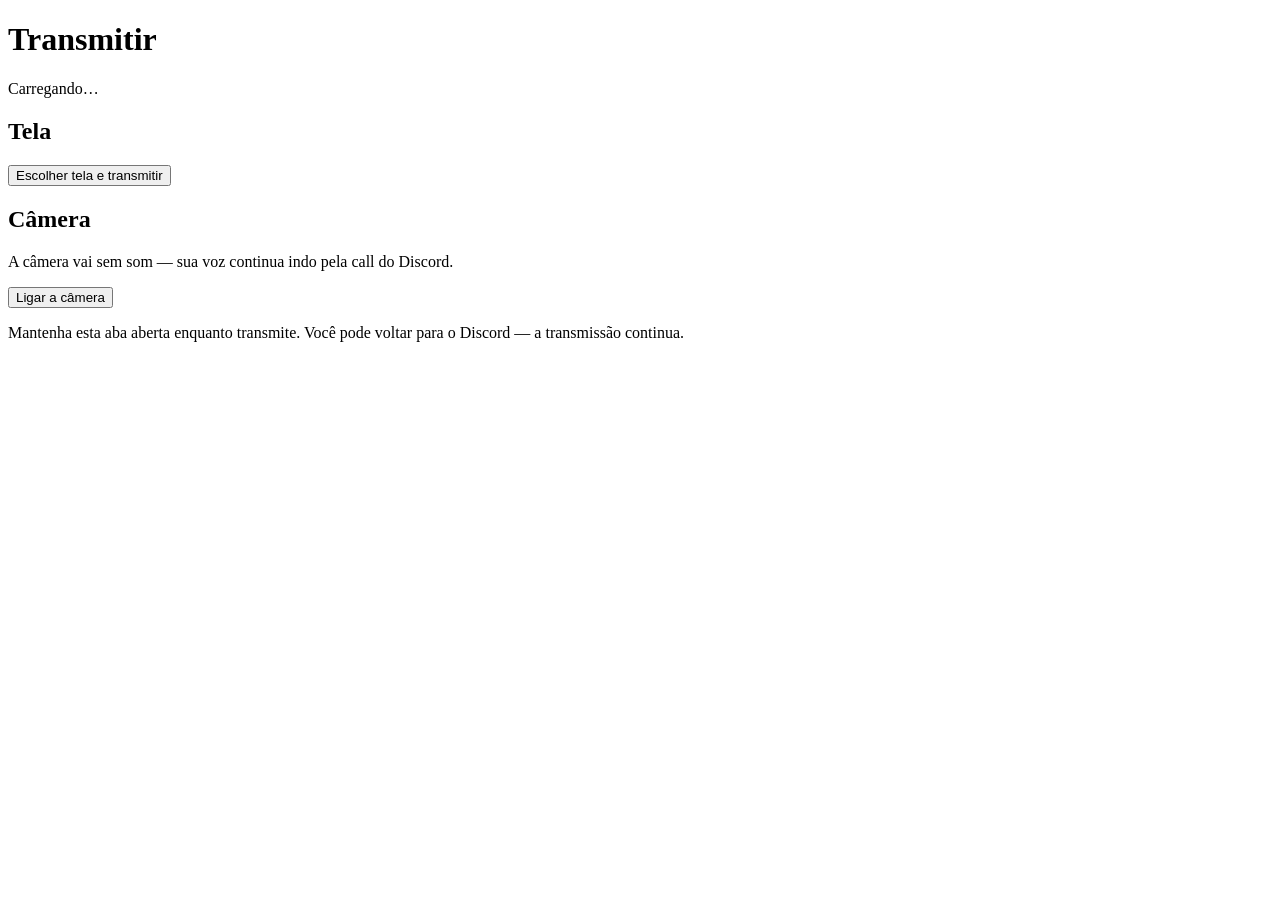
==== server/public/share.html @ 6a840700 "Merge 45d5b7323f33cc31475e516bb5c585482178aa08 into 1a30c935c884d92ae290fdbdd9ee869345c11977" ====
<!doctype html>
<html lang="pt-BR">
  <head>
    <meta charset="utf-8" />
    <meta name="viewport" content="width=device-width, initial-scale=1" />
    <title>Transmitir</title>
    <!-- ?v= existe porque share.js/css têm nome fixo. Quem abriu a página antes
         dos cabeçalhos no-store guardou a versão antiga por heurística do
         navegador, e continuaria usando ela para sempre. Trocar a query força
         uma URL nova. Incremente ao publicar mudanças nesses arquivos. -->
    <link rel="stylesheet" href="/share.css?v=14" />
  </head>
  <body>
    <main class="card">
      <header>
        <h1>Transmitir</h1>
        <p class="sub" id="roomLine">Carregando…</p>
      </header>

      <!-- Erro que impede a página inteira: token inválido, navegador sem
           suporte. Os erros de cada fonte ficam no bloco dela. -->
      <p id="pageStatus" class="status" role="status"></p>

      <!-- Só o resumo: qualidade, taxa e som são editados pela engrenagem da
           atividade, que é de onde esta página é aberta. Os mesmos controles
           nos dois lugares criavam duas fontes de verdade, e a daqui
           envelhecia assim que alguém mexia na de lá. -->
      <section id="setup">
        <p id="presetLine" class="preset"></p>
      </section>

      <div class="fontes">
        <section class="bloco" id="bloco-tela">
          <h2>Tela</h2>

          <div id="tela-setup">
            <p class="note" id="tela-nota"></p>

            <button id="tela-start" class="primary">Escolher tela e transmitir</button>
          </div>

          <div id="tela-live" hidden>
            <div class="live-badge"><span class="dot"></span> No ar</div>
            <video id="tela-preview" muted playsinline></video>
            <div class="stats">
              <div><strong id="tela-viewers">0</strong><span>assistindo</span></div>
              <div><strong id="tela-fps">—</strong><span>quadros</span></div>
              <div><strong id="tela-bitrate">—</strong><span>enviando</span></div>
              <div><strong id="tela-elapsed">00:00</strong><span>no ar</span></div>
            </div>
            <button id="somAba" class="secondary" hidden>Som de uma aba</button>
            <button id="tela-stop" class="danger">Parar de transmitir a tela</button>
          </div>

          <p id="tela-status" class="status" role="status"></p>
        </section>

        <section class="bloco" id="bloco-camera">
          <h2>Câmera</h2>

          <div id="camera-setup">
            <p class="note">
              A câmera vai sem som — sua voz continua indo pela call do Discord.
            </p>

            <button id="camera-start" class="primary">Ligar a câmera</button>
          </div>

          <div id="camera-live" hidden>
            <div class="live-badge"><span class="dot"></span> No ar</div>
            <video id="camera-preview" muted playsinline></video>
            <div class="stats">
              <div><strong id="camera-viewers">0</strong><span>assistindo</span></div>
              <div><strong id="camera-fps">—</strong><span>quadros</span></div>
              <div><strong id="camera-bitrate">—</strong><span>enviando</span></div>
              <div><strong id="camera-elapsed">00:00</strong><span>no ar</span></div>
            </div>
            <button id="camera-stop" class="danger">Desligar a câmera</button>
          </div>

          <p id="camera-status" class="status" role="status"></p>
        </section>
      </div>

      <footer>
        <p>Mantenha esta aba aberta enquanto transmite. Você pode voltar para o Discord — a transmissão continua.</p>
      </footer>
    </main>

    <script type="module" src="/share.js?v=14"></script>
  </body>
</html>
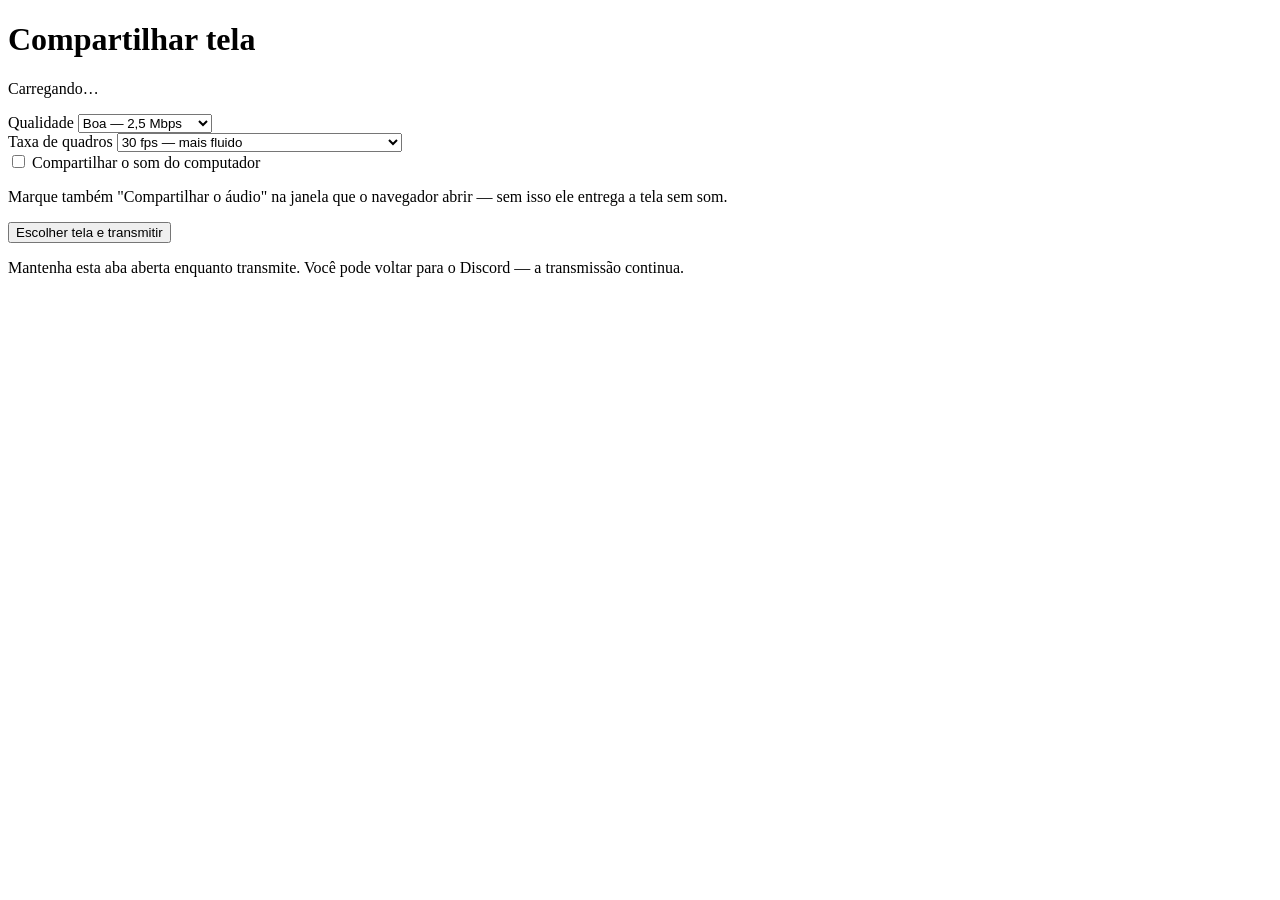
==== commit cfabb96e: "Merge d3d1d4fa84f66285e8ef0841f5fee24de3cd05f0 into c0c116921f2d4b1ad39edb7a11fed12ddc1e3563" ====
--- a/server/public/share.html
+++ b/server/public/share.html
@@ -3,90 +3,75 @@
   <head>
     <meta charset="utf-8" />
     <meta name="viewport" content="width=device-width, initial-scale=1" />
-    <title>Transmitir</title>
+    <title>Compartilhar tela</title>
     <!-- ?v= existe porque share.js/css têm nome fixo. Quem abriu a página antes
          dos cabeçalhos no-store guardou a versão antiga por heurística do
          navegador, e continuaria usando ela para sempre. Trocar a query força
          uma URL nova. Incremente ao publicar mudanças nesses arquivos. -->
-    <link rel="stylesheet" href="/share.css?v=14" />
+    <link rel="stylesheet" href="/share.css?v=9" />
   </head>
   <body>
     <main class="card">
       <header>
-        <h1>Transmitir</h1>
+        <h1>Compartilhar tela</h1>
         <p class="sub" id="roomLine">Carregando…</p>
       </header>
 
-      <!-- Erro que impede a página inteira: token inválido, navegador sem
-           suporte. Os erros de cada fonte ficam no bloco dela. -->
-      <p id="pageStatus" class="status" role="status"></p>
+      <section id="setup">
+        <div class="row">
+          <label for="quality">Qualidade</label>
+          <select id="quality">
+            <option value="1000000">Leve — 1 Mbps</option>
+            <option value="2500000" selected>Boa — 2,5 Mbps</option>
+            <option value="5000000">Alta — 5 Mbps</option>
+            <option value="8000000">Máxima — 8 Mbps</option>
+          </select>
+        </div>
 
-      <!-- Só o resumo: qualidade, taxa e som são editados pela engrenagem da
-           atividade, que é de onde esta página é aberta. Os mesmos controles
-           nos dois lugares criavam duas fontes de verdade, e a daqui
-           envelhecia assim que alguém mexia na de lá. -->
-      <section id="setup">
-        <p id="presetLine" class="preset"></p>
+        <div class="row">
+          <label for="fps">Taxa de quadros</label>
+          <select id="fps">
+            <option value="15">15 fps — economiza banda</option>
+            <option value="30" selected>30 fps — mais fluido</option>
+            <option value="60">60 fps — jogo e vídeo, exija 5 Mbps ou mais</option>
+          </select>
+        </div>
+
+        <p id="presetLine" class="preset" hidden></p>
+
+        <label class="check">
+          <input id="withAudio" type="checkbox" />
+          <span>Compartilhar o som do computador</span>
+        </label>
+
+        <p class="note">
+          Marque também "Compartilhar o áudio" na janela que o navegador abrir — sem isso
+          ele entrega a tela sem som.
+        </p>
+
+        <button id="start" class="primary">Escolher tela e transmitir</button>
       </section>
 
-      <div class="fontes">
-        <section class="bloco" id="bloco-tela">
-          <h2>Tela</h2>
+      <section id="live" hidden>
+        <div class="live-badge"><span class="dot"></span> No ar</div>
+        <video id="preview" muted playsinline></video>
+        <div class="stats">
+          <div><strong id="viewers">0</strong><span>assistindo</span></div>
+          <div><strong id="fpsOut">—</strong><span>quadros</span></div>
+          <div><strong id="bitrate">—</strong><span>enviando</span></div>
+          <div><strong id="elapsed">00:00</strong><span>no ar</span></div>
+        </div>
+        <button id="somAba" class="secondary" hidden>Som de uma aba</button>
+        <button id="stop" class="danger">Parar de transmitir</button>
+      </section>
 
-          <div id="tela-setup">
-            <p class="note" id="tela-nota"></p>
-
-            <button id="tela-start" class="primary">Escolher tela e transmitir</button>
-          </div>
-
-          <div id="tela-live" hidden>
-            <div class="live-badge"><span class="dot"></span> No ar</div>
-            <video id="tela-preview" muted playsinline></video>
-            <div class="stats">
-              <div><strong id="tela-viewers">0</strong><span>assistindo</span></div>
-              <div><strong id="tela-fps">—</strong><span>quadros</span></div>
-              <div><strong id="tela-bitrate">—</strong><span>enviando</span></div>
-              <div><strong id="tela-elapsed">00:00</strong><span>no ar</span></div>
-            </div>
-            <button id="somAba" class="secondary" hidden>Som de uma aba</button>
-            <button id="tela-stop" class="danger">Parar de transmitir a tela</button>
-          </div>
-
-          <p id="tela-status" class="status" role="status"></p>
-        </section>
-
-        <section class="bloco" id="bloco-camera">
-          <h2>Câmera</h2>
-
-          <div id="camera-setup">
-            <p class="note">
-              A câmera vai sem som — sua voz continua indo pela call do Discord.
-            </p>
-
-            <button id="camera-start" class="primary">Ligar a câmera</button>
-          </div>
-
-          <div id="camera-live" hidden>
-            <div class="live-badge"><span class="dot"></span> No ar</div>
-            <video id="camera-preview" muted playsinline></video>
-            <div class="stats">
-              <div><strong id="camera-viewers">0</strong><span>assistindo</span></div>
-              <div><strong id="camera-fps">—</strong><span>quadros</span></div>
-              <div><strong id="camera-bitrate">—</strong><span>enviando</span></div>
-              <div><strong id="camera-elapsed">00:00</strong><span>no ar</span></div>
-            </div>
-            <button id="camera-stop" class="danger">Desligar a câmera</button>
-          </div>
-
-          <p id="camera-status" class="status" role="status"></p>
-        </section>
-      </div>
+      <p id="status" class="status" role="status"></p>
 
       <footer>
         <p>Mantenha esta aba aberta enquanto transmite. Você pode voltar para o Discord — a transmissão continua.</p>
       </footer>
     </main>
 
-    <script type="module" src="/share.js?v=14"></script>
+    <script type="module" src="/share.js?v=11"></script>
   </body>
 </html>
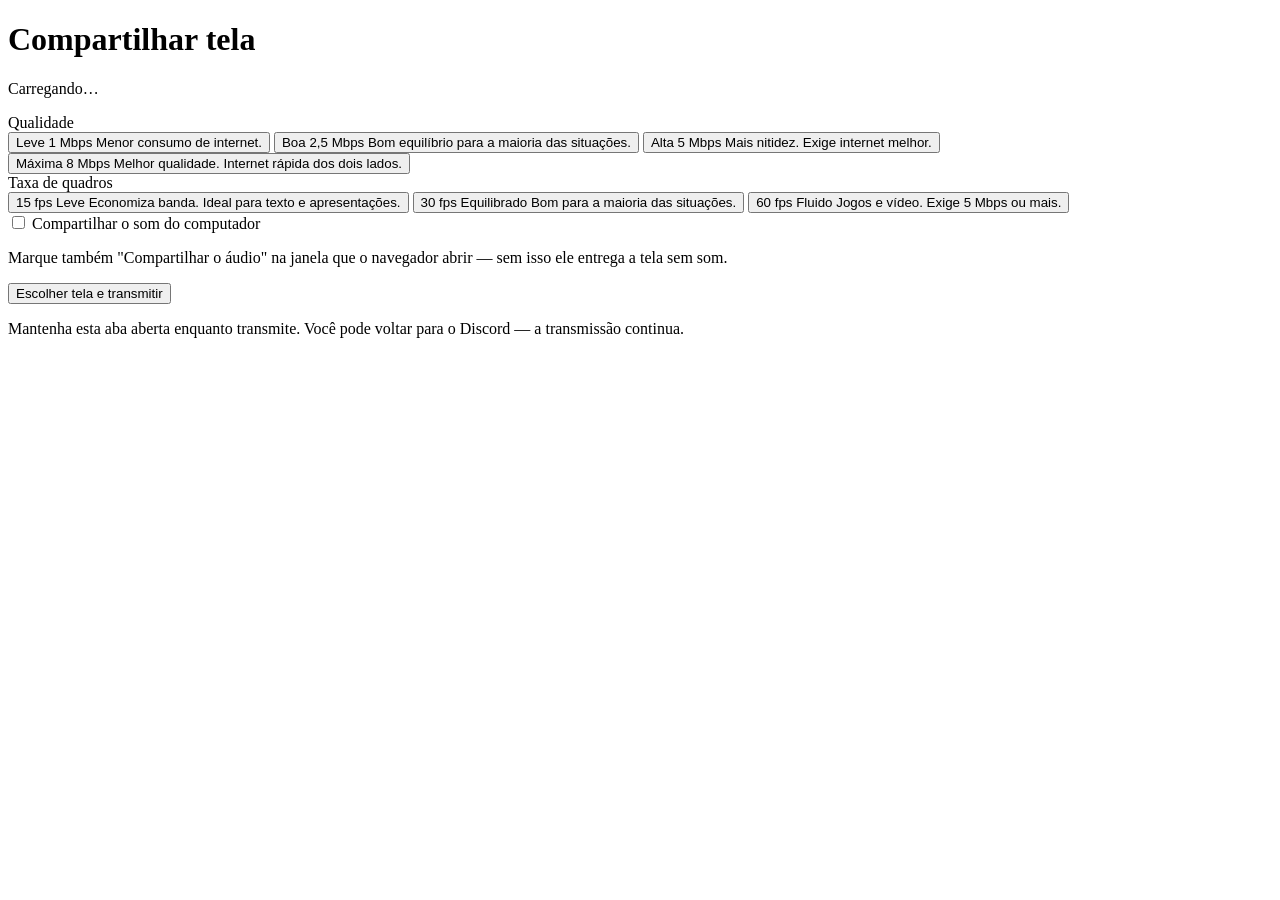
==== commit d117571f: "Update da Interface" ====
--- a/server/public/share.html
+++ b/server/public/share.html
@@ -8,7 +8,7 @@
          dos cabeçalhos no-store guardou a versão antiga por heurística do
          navegador, e continuaria usando ela para sempre. Trocar a query força
          uma URL nova. Incremente ao publicar mudanças nesses arquivos. -->
-    <link rel="stylesheet" href="/share.css?v=9" />
+    <link rel="stylesheet" href="/share.css?v=10" />
   </head>
   <body>
     <main class="card">
@@ -18,23 +18,62 @@
       </header>
 
       <section id="setup">
-        <div class="row">
-          <label for="quality">Qualidade</label>
-          <select id="quality">
+        <div class="row row-stack">
+          <label id="qualityLabel">Qualidade</label>
+          <select id="quality" hidden>
             <option value="1000000">Leve — 1 Mbps</option>
             <option value="2500000" selected>Boa — 2,5 Mbps</option>
             <option value="5000000">Alta — 5 Mbps</option>
             <option value="8000000">Máxima — 8 Mbps</option>
           </select>
+          <div class="option-list" id="qualityCards" role="radiogroup" aria-labelledby="qualityLabel">
+            <button type="button" class="option-card" data-value="1000000" role="radio" aria-checked="false">
+              <span class="option-title">Leve</span>
+              <span class="option-spec">1 Mbps</span>
+              <span class="option-desc">Menor consumo de internet.</span>
+            </button>
+            <button type="button" class="option-card" data-value="2500000" role="radio" aria-checked="true">
+              <span class="option-title">Boa</span>
+              <span class="option-spec">2,5 Mbps</span>
+              <span class="option-desc">Bom equilíbrio para a maioria das situações.</span>
+            </button>
+            <button type="button" class="option-card" data-value="5000000" role="radio" aria-checked="false">
+              <span class="option-title">Alta</span>
+              <span class="option-spec">5 Mbps</span>
+              <span class="option-desc">Mais nitidez. Exige internet melhor.</span>
+            </button>
+            <button type="button" class="option-card" data-value="8000000" role="radio" aria-checked="false">
+              <span class="option-title">Máxima</span>
+              <span class="option-spec">8 Mbps</span>
+              <span class="option-desc">Melhor qualidade. Internet rápida dos dois lados.</span>
+            </button>
+          </div>
         </div>
 
-        <div class="row">
-          <label for="fps">Taxa de quadros</label>
-          <select id="fps">
+        <div class="row row-stack">
+          <label id="fpsLabel">Taxa de quadros</label>
+          <select id="fps" hidden>
             <option value="15">15 fps — economiza banda</option>
             <option value="30" selected>30 fps — mais fluido</option>
             <option value="60">60 fps — jogo e vídeo, exija 5 Mbps ou mais</option>
           </select>
+          <div class="option-list" id="fpsCards" role="radiogroup" aria-labelledby="fpsLabel">
+            <button type="button" class="option-card" data-value="15" role="radio" aria-checked="false">
+              <span class="option-title">15 fps</span>
+              <span class="option-spec">Leve</span>
+              <span class="option-desc">Economiza banda. Ideal para texto e apresentações.</span>
+            </button>
+            <button type="button" class="option-card" data-value="30" role="radio" aria-checked="true">
+              <span class="option-title">30 fps</span>
+              <span class="option-spec">Equilibrado</span>
+              <span class="option-desc">Bom para a maioria das situações.</span>
+            </button>
+            <button type="button" class="option-card" data-value="60" role="radio" aria-checked="false">
+              <span class="option-title">60 fps</span>
+              <span class="option-spec">Fluido</span>
+              <span class="option-desc">Jogos e vídeo. Exige 5 Mbps ou mais.</span>
+            </button>
+          </div>
         </div>
 
         <p id="presetLine" class="preset" hidden></p>
@@ -72,6 +111,6 @@
       </footer>
     </main>
 
-    <script type="module" src="/share.js?v=11"></script>
+    <script type="module" src="/share.js?v=13"></script>
   </body>
 </html>
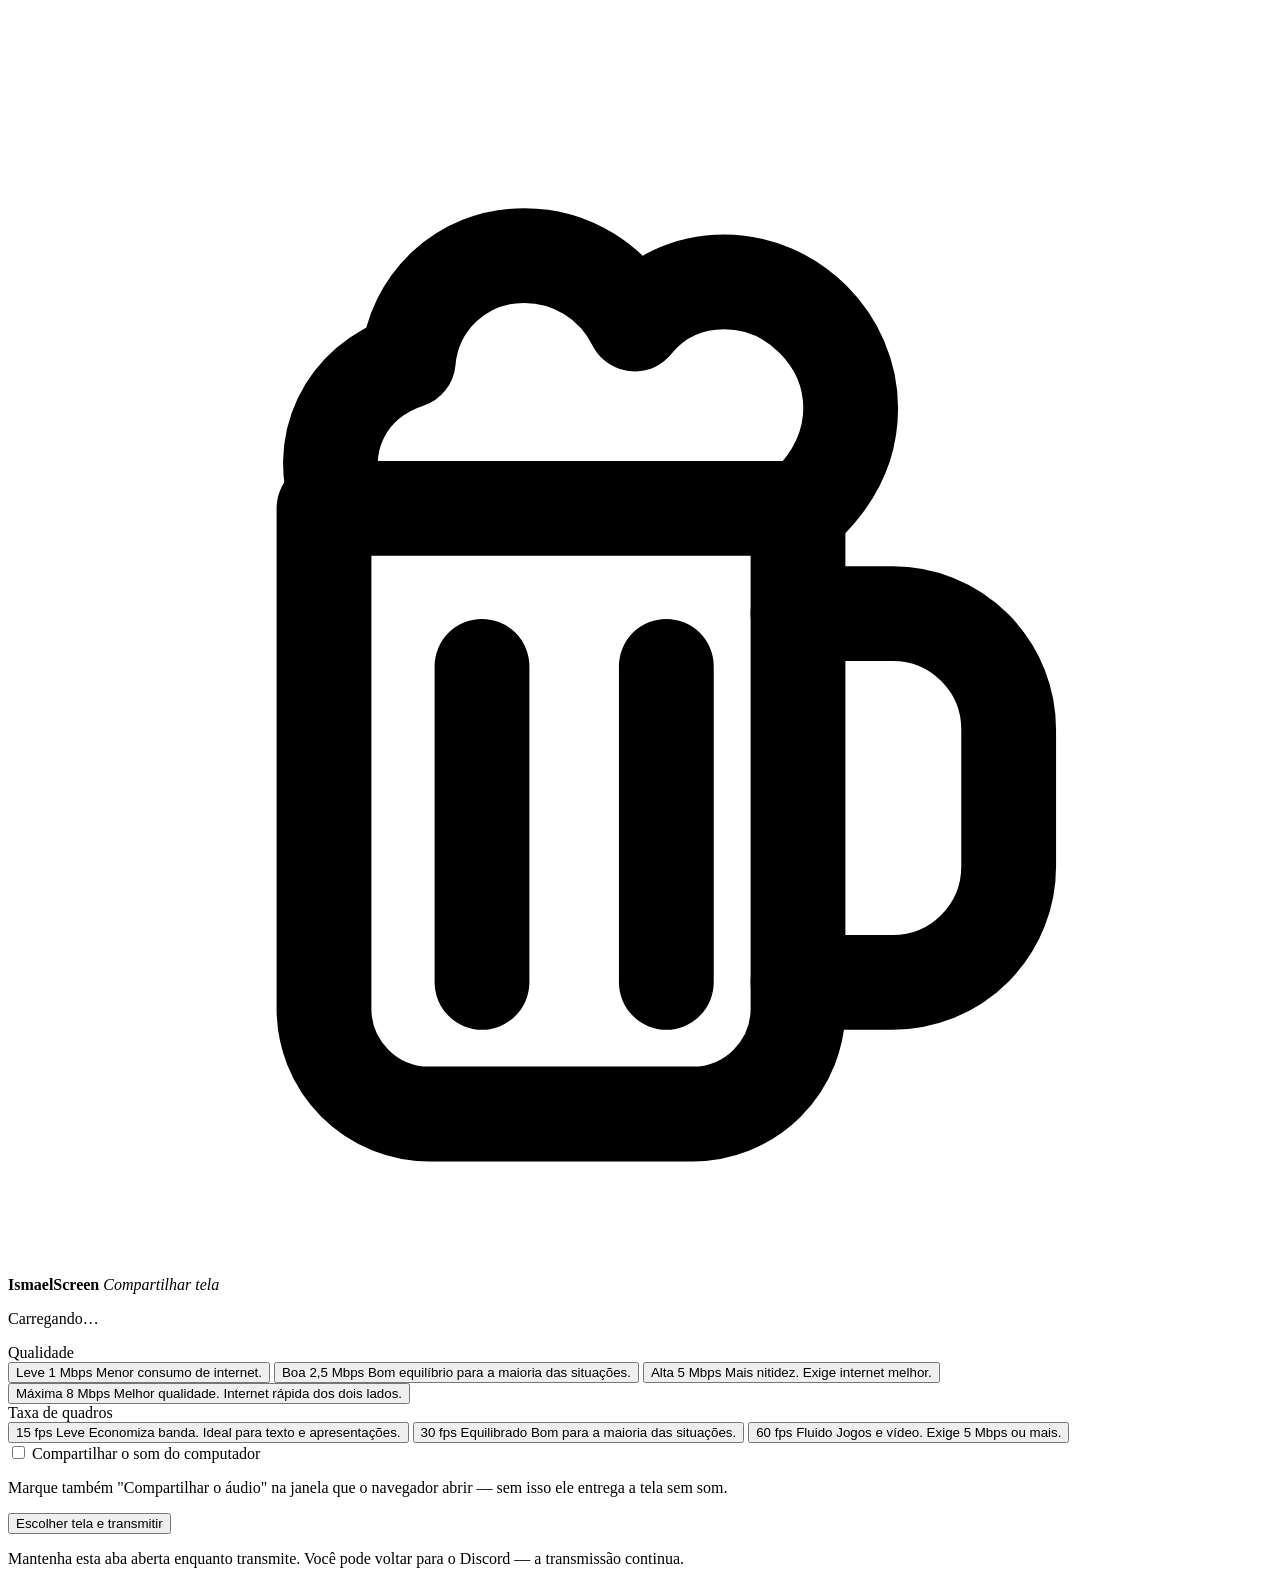
==== commit c874d7e5: "Update title and version for share.html" ====
--- a/server/public/share.html
+++ b/server/public/share.html
@@ -3,17 +3,30 @@
   <head>
     <meta charset="utf-8" />
     <meta name="viewport" content="width=device-width, initial-scale=1" />
-    <title>Compartilhar tela</title>
+    <title>IsmaelScreen — Compartilhar tela</title>
     <!-- ?v= existe porque share.js/css têm nome fixo. Quem abriu a página antes
          dos cabeçalhos no-store guardou a versão antiga por heurística do
          navegador, e continuaria usando ela para sempre. Trocar a query força
          uma URL nova. Incremente ao publicar mudanças nesses arquivos. -->
-    <link rel="stylesheet" href="/share.css?v=10" />
+    <link rel="stylesheet" href="/share.css?v=11" />
   </head>
   <body>
     <main class="card">
       <header>
-        <h1>Compartilhar tela</h1>
+        <div class="brand">
+          <span class="brand-mark" aria-hidden="true">
+            <svg viewBox="0 0 24 24" fill="none" stroke="currentColor" stroke-width="1.8" stroke-linecap="round" stroke-linejoin="round">
+              <path d="M6 9.5h9v9.5a2 2 0 0 1-2 2H8a2 2 0 0 1-2-2V9.5Z" />
+              <path d="M15 11.5h1.8A2.2 2.2 0 0 1 19 13.7v2.6a2.2 2.2 0 0 1-2.2 2.2H15" />
+              <path d="M6.3 9.5c-.5-1.2.1-2.4 1.3-2.8.1-1.1 1-2 2.2-2 .9 0 1.7.5 2.1 1.3.4-.5 1-.8 1.7-.8 1.3 0 2.4 1.1 2.4 2.4 0 .7-.3 1.3-.8 1.8" />
+              <path d="M9 12.5v6M12.5 12.5v6" />
+            </svg>
+          </span>
+          <span class="brand-text">
+            <strong>IsmaelScreen</strong>
+            <em>Compartilhar tela</em>
+          </span>
+        </div>
         <p class="sub" id="roomLine">Carregando…</p>
       </header>
 
@@ -111,6 +124,6 @@
       </footer>
     </main>
 
-    <script type="module" src="/share.js?v=13"></script>
+    <script type="module" src="/share.js?v=14"></script>
   </body>
 </html>
